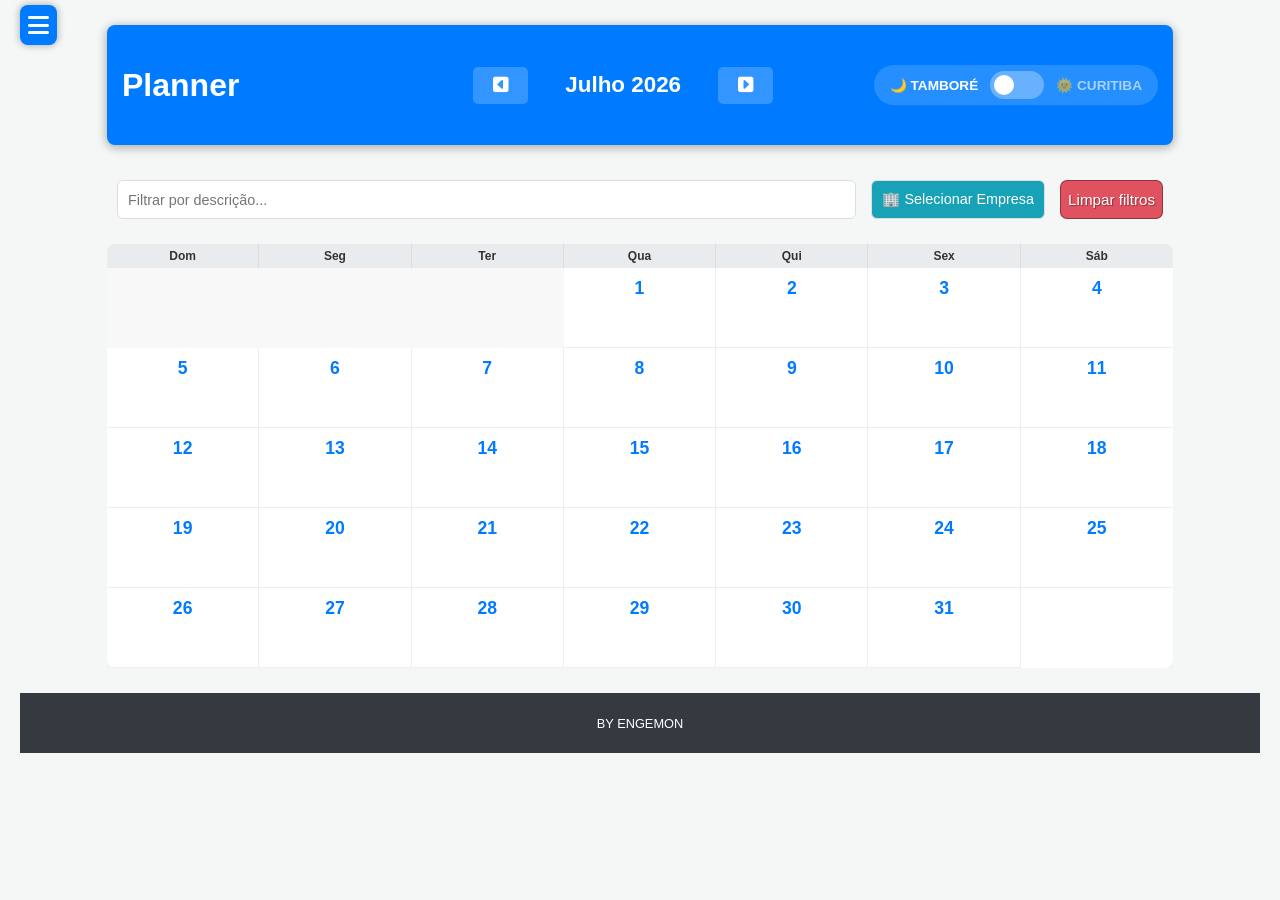
==== index.html @ 00ad9c51 "Adicionando arquivos" ====
<!DOCTYPE html>
<html lang="pt-br">

<head>
    <meta charset="UTF-8">
    <meta name="viewport" content="width=device-width, initial-scale=1.0">
    <!-- ========================================================== -->
    <!-- FONT AWESOME                                               -->
    <!-- ========================================================== -->
    <link rel="stylesheet" href="https://cdnjs.cloudflare.com/ajax/libs/font-awesome/6.5.0/css/all.min.css">
    <title>PLANNER 2026</title>

    <!-- ========================================================== -->
    <!-- CSS                                                         -->
    <!-- ========================================================== -->
    <link rel="stylesheet" href="css/estilo.css">
    <link rel="stylesheet" href="css/filtroempresas.css">
</head>

<body>
    <!-- ========================================================== -->
    <!-- CONTAINER PRINCIPAL                                         -->
    <!-- ========================================================== -->
    <div id="container">


        <!-- ========================================================== -->
        <!-- HEADER - TÍTULO + SWITCH DE CONTRATOS                       -->
        <!-- ========================================================== -->
        <header>
            <i class="fa-solid fa-bars"></i>
            <!-- ESQUERDA: Título -->
            <div class="header-left">
                <h1>Planner</h1>
            </div>

            <!-- CENTRO: Controles (visível apenas em desktop) -->
            <div class="header-center desktop-only">
                <button id="prev-month-desktop"><i class="fa-solid fa-square-caret-left"></i></button>
                <h2 id="current-month-year-desktop">Julho 2026</h2>
                <button id="next-month-desktop"><i class="fa-solid fa-square-caret-right"></i></button>
            </div>

            <!-- DIREITA: Switch -->
            <div class="header-right">
                <div class="contract-switch">
                    <span class="switch-label active" id="label-tambore">🌙 TAMBORÉ</span>
                    <label class="switch">
                        <input type="checkbox" id="contract-toggle">
                        <span class="slider round"></span>
                    </label>
                    <span class="switch-label" id="label-curitiba">🌞 CURITIBA</span>
                </div>
            </div>
        </header>

        <!-- ========================================================== -->
        <!-- MAIN - CONTEÚDO PRINCIPAL                                   -->
        <!-- ========================================================== -->
        <main>

            <!-- ========================================================== -->
            <!-- CONTROLES FORA DO HEADER (MOBILE/TABLET)                    -->
            <!-- ========================================================== -->
            <section class="calendar-controls mobile-only">
                <button id="prev-month" aria-label="Mês anterior"><i class="fa-solid fa-square-caret-left"></i></button>
                <h2 id="current-month-year">Julho 2026</h2>
                <button id="next-month" aria-label="Próximo mês"><i class="fa-solid fa-square-caret-right"></i></button>
            </section>

            <!-- ========================================================== -->
            <!-- FILTROS (DESCRIÇÃO + EMPRESA)                              -->
            <!-- ========================================================== -->
            <section class="filters-section">
                <input type="text" id="description-filter" placeholder="Filtrar por descrição...">
                <button id="company-filter-btn" class="filter-company-btn">
                    🏢 Selecionar Empresa
                </button>
                <button id="clear-filters">Limpar filtros</button>
            </section>

            <!-- ========================================================== -->
            <!-- CALENDÁRIO (DIAS DA SEMANA + GRID)                         -->
            <!-- ========================================================== -->
            <section id="calendar-container">
                <div class="weekdays">
                    <span>Dom</span>
                    <span>Seg</span>
                    <span>Ter</span>
                    <span>Qua</span>
                    <span>Qui</span>
                    <span>Sex</span>
                    <span>Sáb</span>
                </div>
                <div id="days-grid" class="days-grid"></div>
            </section>

            <!-- ========================================================== -->
            <!-- MODAL - ATIVIDADES DO DIA                                  -->
            <!-- ========================================================== -->
            <div id="activity-modal" class="modal">
                <div class="modal-content">
                    <span class="close-btn" id="close-modal">&times;</span>
                    <div class="modal-header-controls">
                        <h3>
                            Detalhes do Dia:
                            <span id="modal-date-display"></span>
                        </h3>
                        <img src="img/ico-dowload.gif" id="export-pdf" class="pdf-clickable"
                            alt="Exportar atividades do dia para PDF" title="Exportar PDF" style="display: none;" />
                    </div>
                    <div id="modal-team-info"></div>
                    <div id="activities-list">
                        <p class="no-activity">Nenhuma atividade agendada neste dia.</p>
                    </div>
                </div>
            </div>

            <!-- ========================================================== -->
            <!-- MODAL - SELEÇÃO DE EMPRESA (FILTRO)                        -->
            <!-- ========================================================== -->
            <div id="company-modal" class="modal">
                <div class="modal-content company-modal-content">
                    <span class="close-btn" id="close-company-modal">&times;</span>
                    <h3>🏢 Selecionar Empresa</h3>
                    <div class="company-list"></div>
                    <div class="modal-actions">
                        <button id="apply-company-filter" class="apply-btn">Aplicar Filtro</button>
                        <button id="cancel-company-filter" class="cancel-btn">Cancelar</button>
                    </div>
                </div>
            </div>

        </main>

        <!-- ========================================================== -->
        <!-- FOOTER                                                      -->
        <!-- ========================================================== -->
        <footer>
            <p>BY ENGEMON</p>
        </footer>

    </div>

    <!-- ========================================================== -->
    <!-- SCRIPTS                                                     -->
    <!-- ========================================================== -->
    <script src="https://www.gstatic.com/firebasejs/9.22.0/firebase-app-compat.js"></script>
    <script src="https://www.gstatic.com/firebasejs/9.22.0/firebase-firestore-compat.js"></script>
    <script src="js/firebase-config.js"></script>
    <script src="js/plantao-equipes.js"></script>
    <script src="js/script.js"></script>
    <script src="js/switch.js"></script>

</body>

</html>
---- css/estilo.css ----
@charset "UTF-8";

/* ========================================================== */
/* 1. RESET E CONFIGURAÇÕES BÁSICAS                           */
/* ========================================================== */

* {
    padding: 0;
    margin: 0;
    box-sizing: border-box;
}

body {
    padding-top: 5px;
    font-family: 'Roboto', sans-serif;
    background-color: #f4f7f6;
    color: #333;
}

/* ========================================================== */
/* 2. LAYOUT GRID PRINCIPAL                                   */
/* ========================================================== */

#container {
    display: grid;
    grid-template: 50px auto 30px / 10px auto 10px;
    gap: 10px;
}

.fa-bars {
    background-color: rgba(184, 184, 184, 0.34);
    color: #fafafa;
    padding: 8px;
    border-radius: 8px;
    font-size: 1.5em;
    cursor: pointer;
    z-index: 1;
    box-shadow: 0px 0px 7px 1px rgba(0, 0, 0, 0.268);
    margin-right: 10px;
    transition: 500ms;
}

.fa-bars:hover {
    transform: scale(1.1);
    box-shadow: 0px 0px 7px 1px rgba(254, 254, 254, 0.326);
}

/* ========================================================== */
/* 3. HEADER                                                  */
/* ========================================================== */

header {
    display: flex;
    flex-flow: row nowrap;
    justify-content: space-between;
    align-items: center;
    grid-area: 1 / 2 / 2 / 3;
    background-color: #007bff;
    color: white;
    padding: 15px;
    border-radius: 8px;
    box-shadow: 0px 2px 10px 1px rgba(0, 0, 0, 0.289);
}

/* ========================================================== */
/* HEADER - DIVS                                              */
/* ========================================================== */

.header-left,
.header-center,
.header-right {
    display: flex;
    align-items: center;
}

/* Esquerda: título */
.header-left {
    flex: 1;
    justify-content: flex-start;
}

.header-left h1 {
    font-size: 1.3rem;
    font-weight: 700;
}

/* Centro: navegação + mês */
.header-center {
    flex: 2;
    justify-content: center;
    gap: 15px;
}

.header-center button {
    background-color: rgba(255, 255, 255, 0.2);
    color: white;
    border: none;
    padding: 6px 14px;
    border-radius: 5px;
    font-size: 1rem;
    cursor: pointer;
    transition: background-color 0.3s;
}

.header-center button:hover {
    background-color: rgba(255, 255, 255, 0.4);
}

.header-center h2 {
    font-size: 1.2rem;
    font-weight: 700;
    margin: 0;
    min-width: 140px;
    text-align: center;
}

/* Direita: switch */
.header-right {
    flex: 1;
    justify-content: flex-end;
}

/* ========================================================== */
/* 3.5 CONTROLES DE VISIBILIDADE                              */
/* ========================================================== */

.desktop-only {
    display: none;
}

.mobile-only {
    display: flex;
}

/* ========================================================== */
/* 4. SWITCH DE CONTRATOS                                     */
/* ========================================================== */

.contract-switch {
    display: flex;
    align-items: center;
    gap: 10px;
    background: rgba(255, 255, 255, 0.15);
    padding: 6px 14px;
    border-radius: 30px;
}

.switch-label {
    font-size: 0.8rem;
    font-weight: 600;
    color: rgba(255, 255, 255, 0.6);
    transition: color 0.3s;
    white-space: nowrap;
}

.switch-label.active {
    color: #ffffff;
}

.switch {
    position: relative;
    display: inline-block;
    width: 50px;
    height: 26px;
    flex-shrink: 0;
}

.switch input {
    opacity: 0;
    width: 0;
    height: 0;
}

.slider {
    position: absolute;
    cursor: pointer;
    inset: 0;
    background-color: rgba(255, 255, 255, 0.3);
    transition: 0.4s;
    border-radius: 30px;
}

.slider:before {
    position: absolute;
    content: "";
    height: 18px;
    width: 18px;
    left: 4px;
    bottom: 4px;
    background-color: white;
    transition: 0.4s;
    border-radius: 50%;
}

input:checked + .slider:before {
    transform: translateX(24px);
}

/* ========================================================== */
/* 5. MAIN                                                    */
/* ========================================================== */

main {
    grid-area: 2 / 2 / 3 / 3;
    overflow-y: auto;
}

/* ========================================================== */
/* 6. FOOTER                                                  */
/* ========================================================== */

footer {
    grid-area: 3 / 1 / -1 / -1;
    background-color: #343a40;
    color: white;
    display: flex;
    align-items: center;
    justify-content: center;
    font-size: 0.8rem;
}

/* ========================================================== */
/* 7. CONTROLES DO CALENDÁRIO (FORA DO HEADER)                */
/* ========================================================== */

.calendar-controls {
    display: flex;
    justify-content: space-around;
    align-items: center;
    background-color: white;
    padding: 5px;
    border-radius: 8px;
    box-shadow: 0 2px 4px rgba(0, 0, 0, 0.05);
    margin-bottom: 15px;
}

.calendar-controls button {
    background-color: #28a745;
    color: white;
    border: none;
    padding: 8px 14px;
    border-radius: 5px;
    font-size: 1rem;
    cursor: pointer;
    transition: background-color 0.3s;
}

.calendar-controls button:hover {
    background-color: #218838;
}

.calendar-controls h2 {
    font-size: 1rem;
    font-weight: 700;
}

/* ========================================================== */
/* 8. FILTROS                                                 */
/* ========================================================== */

.filters-section {
    display: flex;
    flex-direction: column;
    gap: 10px;
    margin-bottom: 15px;
}

.filters-section input,
.filters-section button {
    padding: 10px;
    border-radius: 6px;
    border: 1px solid #ddd;
    font-size: 0.9rem;
}

.filters-section input {
    background-color: white;
}

.filter-company-btn {
    background-color: #e9ecef;
    border: 1px solid #ddd;
    cursor: pointer;
    transition: background-color 0.3s;
}

.filter-company-btn:hover {
    background-color: #dee2e6;
}

#clear-filters {
    background-color: #dc3545;
    color: white;
    border: none;
    cursor: pointer;
    transition: background-color 0.3s;
}

#clear-filters:hover {
    background-color: #c82333;
}

/* ========================================================== */
/* 9. CALENDÁRIO (GRID)                                       */
/* ========================================================== */

#calendar-container {
    background-color: white;
    border-radius: 8px;
    overflow: hidden;
    box-shadow: 0 2px 4px rgba(0, 0, 0, 0.05);
}

.weekdays {
    display: grid;
    grid-template-columns: repeat(7, 1fr);
    background-color: #e9ecef;
}

.weekdays span {
    padding: 5px 0;
    text-align: center;
    font-weight: 700;
    font-size: 0.75rem;
    border-right: 1px solid #ddd;
}

.weekdays span:last-child {
    border-right: none;
}

.days-grid {
    display: grid;
    grid-template-columns: repeat(7, 1fr);
}

.day {
    min-height: 60px;
    padding: 5px;
    border-right: 1px solid #eee;
    border-bottom: 1px solid #eee;
    cursor: pointer;
    transition: background-color 0.2s;
    display: flex;
    flex-direction: column;
    align-items: center;
}

.day:nth-child(7n) {
    border-right: none;
}

.day:hover:not(.empty) {
    background-color: #f0f0f0;
}

.day-number {
    font-weight: 700;
    font-size: 0.9rem;
    color: #007bff;
}

.empty {
    background-color: #f8f8f8;
    cursor: default;
    border: none;
}

.activity-indicator {
    background-color: #ffc107;
    color: #333;
    font-size: 0.6rem;
    padding: 2px 6px;
    border-radius: 3px;
    margin-top: 2px;
    white-space: nowrap;
}

/* ========================================================== */
/* DIAS COM ATIVIDADES - FUNDO VERDE CLARO                    */
/* ========================================================== */

.day.has-activity {
    background-color: #d4edda;
    border-left: 3px solid #28a745;
}

.day.has-activity:hover {
    background-color: #c3e6cb;
}

.day.holiday.has-activity {
    background-color: #ffebeb;
    border-left: 3px solid #ff6b6b;
}

/* ========================================================== */
/* 10. MODAL - PRINCIPAL                                      */
/* ========================================================== */

.modal {
    display: none;
    position: fixed;
    z-index: 1000;
    inset: 0;
    background-color: rgba(0, 0, 0, 0.4);
    overflow-y: auto;
    padding: 20px;
}

.modal-content {
    background-color: #fff;
    padding: 20px;
    border-radius: 10px;
    max-width: 500px;
    margin: 20px auto;
    position: relative;
    box-shadow: 0 5px 15px rgba(0, 0, 0, 0.3);
}

.close-btn {
    color: #aaa;
    float: right;
    font-size: 28px;
    font-weight: bold;
    cursor: pointer;
    line-height: 1;
    margin-top: -5px;
}

.close-btn:hover {
    color: #000;
}

.modal-header-controls {
    display: flex;
    justify-content: space-between;
    align-items: center;
    margin-bottom: 15px;
}

.modal-header-controls h3 {
    font-size: 1rem;
    margin: 0;
}

.pdf-clickable {
    cursor: pointer;
    width: 30px;
}

#modal-team-info {
    margin-bottom: 15px;
}

#activities-list {
    display: flex;
    flex-direction: column;
    gap: 10px;
}

.no-activity {
    text-align: center;
    color: #999;
    padding: 20px 0;
    font-style: italic;
}

/* ========================================================== */
/* 11. MODAL - ITENS DE ATIVIDADE                             */
/* ========================================================== */

.activity-item {
    border: 1px solid #dcdbdb;
    padding: 10px;
    border-radius: 6px;
    border-left: 5px solid rgba(0, 0, 255, 0.429);
    box-shadow: 5px 3px 6px rgba(0, 0, 0, 0.194);
}

.activity-item h4 {
    font-size: 0.9rem;
    margin-bottom: 4px;
    color: #007bff;
}

.activity-item p {
    font-size: 0.85rem;
    color: #555;
}

/* Badge de contagem */
.badge {
    background: #007bff;
    color: white;
    padding: 2px 10px;
    border-radius: 20px;
    font-size: 0.8rem;
    margin-left: 8px;
}

/* Grupo no modal */
.group-item {
    border-left: 4px solid #007bff;
    transition: background 0.2s;
}

.group-item:hover {
    background: #f0f7ff;
}

/* Item de feriado */
.holiday-item {
    background: #ffebeb;
    border-left: 4px solid #ff6b6b;
}

/* Detalhe da atividade */
.detail-item {
    background: #f8f9fa;
    border-left: 4px solid #007bff;
}

.detail-item p {
    margin: 4px 0;
}

/* Botão voltar */
.btn-back {
    background: #f0f0f0;
    border: 1px solid #ddd;
    padding: 8px 12px;
    border-radius: 4px;
    cursor: pointer;
    font-size: 14px;
    margin-bottom: 15px;
    transition: background 0.2s;
}

.btn-back:hover {
    background: #e0e0e0;
}

/* Botão adicionar observação */
.btn-add-obs {
    background: #28a745;
    color: white;
    border: none;
    padding: 10px 15px;
    border-radius: 4px;
    cursor: pointer;
    margin-top: 15px;
    width: 100%;
    font-size: 14px;
    transition: opacity 0.3s;
}

.btn-add-obs:hover {
    opacity: 0.9;
}

/* ========================================================== */
/* 12. MODAL - PLANTÃO                                        */
/* ========================================================== */

.on-call-container {
    display: flex;
    flex-direction: column;
    gap: 8px;
    margin-bottom: 15px;
    padding: 10px;
    background: #f8f9fa;
    border-radius: 8px;
}

.on-call-modal {
    display: flex;
    justify-content: flex-start;
    align-items: center;
    background-color: #a2d2fc;
    padding: 8px 12px;
    border-radius: 6px;
    font-size: 0.9rem;
    border-left: 4px solid #007bff;
    transition: background-color 0.8s ease, border-left-color 0.8s ease;
    position: relative;
    z-index: 0;
}

/* ========================================================== */
/* PLANTÃO ATIVO - PULSO VERDE SUAVE                          */
/* ========================================================== */

.on-call-modal.on-call-active {
    background-color: #d4edda;
    border-left-color: #28a745;
    font-weight: 600;
    animation: pulse-green 2s ease-in-out infinite;
}

@keyframes pulse-green {
    0%, 100% {
        background-color: #d4edda;
    }
    50% {
        background-color: #a8d5a2;
    }
}

/* ========================================================== */
/* REMOVER O BADGE "AGORA" (NÃO SERÁ MAIS USADO)             */
/* ========================================================== */

.on-call-badge {
    display: none;
}

/* ========================================================== */
/* 13. TAGS FLUTUANTES - PERIODICIDADE E CATEGORIA           */
/* ========================================================== */

.tags-container {
    display: flex;
    flex-wrap: wrap;
    gap: 6px;
    margin-bottom: 6px;
}

.tag {
    display: inline-block;
    font-size: 0.6rem;
    font-weight: 700;
    padding: 2px 12px;
    border-radius: 20px;
    border: 1.5px solid;
    letter-spacing: 0.5px;
    text-transform: uppercase;
    background: transparent;
}

/* ---- Periodicidade ---- */
.tag-periodicidade {
    color: #0056b3;
    border-color: #0056b3;
    background: #e8f0fe;
}

.tag-periodicidade.mensal {
    color: #c0392b;
    border-color: #c0392b;
    background: #fde8e8;
}

.tag-periodicidade.bimestral {
    color: #d35400;
    border-color: #d35400;
    background: #fef0e6;
}

.tag-periodicidade.trimestral {
    color: #f39c12;
    border-color: #f39c12;
    background: #fef9e7;
}

.tag-periodicidade.quadrimestral {
    color: #2c3e50;
    border-color: #2c3e50;
    background: #eef2f5;
}

.tag-periodicidade.semestral {
    color: #27ae60;
    border-color: #27ae60;
    background: #eafaf1;
}

.tag-periodicidade.anual {
    color: #e74c3c;
    border-color: #e74c3c;
    background: #fdedec;
}

/* ---- Categoria ---- */
.tag-categoria {
    color: #1e7e34;
    border-color: #1e7e34;
    background: #e8f5e9;
}

.tag-categoria.preventiva {
    color: #1e7e34;
    border-color: #1e7e34;
    background: #e8f5e9;
}

.tag-categoria.corretiva {
    color: #c62828;
    border-color: #c62828;
    background: #ffebee;
}

.tag-categoria.preditiva {
    color: #0d47a1;
    border-color: #0d47a1;
    background: #e3f2fd;
}

.tag-categoria.emergencial {
    color: #bf360c;
    border-color: #bf360c;
    background: #fbe9e7;
}

/* ---- Descrição da atividade (abaixo das tags) ---- */
.activity-description {
    font-size: 0.95rem;
    font-weight: 600;
    color: #333;
    margin: 0;
    padding: 0;
}

/* ========================================================== */
/* 14. MODAL - EMPRESA (FILTRO)                               */
/* ========================================================== */

.company-list {
    display: flex;
    flex-direction: column;
    gap: 8px;
    margin: 15px 0;
}

.company-option {
    display: flex;
    align-items: center;
    gap: 10px;
    padding: 8px 12px;
    border: 1px solid #eee;
    border-radius: 6px;
    cursor: pointer;
    transition: background-color 0.2s;
}

.company-option:hover {
    background-color: #f5f5f5;
}

.company-option input[type="radio"] {
    width: 18px;
    height: 18px;
    cursor: pointer;
}

.modal-actions {
    display: flex;
    gap: 10px;
    margin-top: 15px;
}

.modal-actions button {
    flex: 1;
    padding: 10px;
    border: none;
    border-radius: 6px;
    font-weight: 600;
    cursor: pointer;
    transition: opacity 0.3s;
}

.apply-btn {
    background-color: #007bff;
    color: white;
}

.apply-btn:hover {
    opacity: 0.9;
}

.cancel-btn {
    background-color: #e9ecef;
    color: #333;
}

.cancel-btn:hover {
    opacity: 0.9;
}

/* ========================================================== */
/* 15. RESPONSIVIDADE - MOBILE (até 600px)                    */
/* ========================================================== */

@media (max-width: 600px) {
    header {
        flex-direction: row;
        gap: 10px;
        padding: 12px;
    }


    .header-center {
        display: none;
        width: 100%;
        justify-content: center;
    }

    .header-left h1 {
        font-size: 1.1rem;
    }

    .header-center {
        gap: 10px;
    }

    .header-center h2 {
        font-size: 1rem;
        min-width: 100px;
    }

    .header-center button {
        padding: 4px 10px;
        font-size: 0.9rem;
    }

    .header-right {
        justify-content: center;
    }

    .contract-switch {
        padding: 4px 10px;
        gap: 6px;
    }

    .switch {
        width: 42px;
        height: 22px;
    }

    .slider:before {
        height: 14px;
        width: 14px;
        left: 4px;
        bottom: 4px;
    }

    input:checked + .slider:before {
        transform: translateX(20px);
    }

    .switch-label {
        font-size: 0.7rem;
    }

    .filters-section {
        flex-direction: column;
        gap: 8px;
    }

    .day {
        min-height: 50px;
        padding: 3px;
    }

    .day-number {
        font-size: 0.8rem;
    }

    .weekdays span {
        font-size: 0.65rem;
        padding: 4px 0;
    }

    .activity-indicator {
        font-size: 0.5rem;
        padding: 1px 4px;
    }

    .modal-content {
        padding: 15px;
        margin: 10px auto;
    }

    .modal-header-controls h3 {
        font-size: 0.9rem;
    }

    .on-call-modal {
        font-size: 0.8rem;
        padding: 6px 10px;
        flex-wrap: wrap;
        gap: 4px;
    }

    .on-call-badge {
        font-size: 0.55rem;
        padding: 1px 8px;
    }

    .tag {
        font-size: 0.5rem;
        padding: 1px 8px;
    }

    .activity-description {
        font-size: 0.85rem;
    }

    .btn-back {
        font-size: 12px;
        padding: 6px 10px;
    }

    .btn-add-obs {
        font-size: 12px;
        padding: 8px 12px;
    }
}

/* ========================================================== */
/* 16. RESPONSIVIDADE - TABLET (601px - 1023px)              */
/* ========================================================== */

@media (min-width: 601px) and (max-width: 1023px) {
    #container {
        gap: 20px;
        padding: 10px;
    }

    .header-left h1 {
        font-size: 1.5rem;
    }

    .header-center h2 {
        font-size: 1.1rem;
        min-width: 120px;
    }

    .header-center button {
        padding: 6px 12px;
    }

    .day {
        min-height: 70px;
        padding: 6px;
    }

    .day-number {
        font-size: 0.95rem;
    }

    .weekdays span {
        font-size: 0.8rem;
        padding: 8px 0;
    }

    .modal-content {
        padding: 20px;
        margin: 15px auto;
        max-width: 550px;
    }

    .filters-section {
        flex-direction: row;
        flex-wrap: wrap;
        gap: 8px;
    }

    .filters-section input {
        flex: 2;
        min-width: 180px;
    }

    .filters-section button {
        flex: 0 1 auto;
    }

    .contract-switch {
        padding: 4px 12px;
        gap: 8px;
    }

    .switch {
        width: 46px;
        height: 24px;
    }

    .slider:before {
        height: 16px;
        width: 16px;
        left: 4px;
        bottom: 4px;
    }

    input:checked + .slider:before {
        transform: translateX(22px);
    }

    .switch-label {
        font-size: 0.75rem;
    }
}

/* ========================================================== */
/* 17. RESPONSIVIDADE - DESKTOP (1024px+)                     */
/* ========================================================== */

@media (min-width: 1024px) {
    #container {
        grid-template: 120px auto 60px / 5% auto 5%;
        gap: 25px;
        padding: 20px;
        max-width: 1400px;
        margin: 0 auto;
    } 

    .fa-bars {
        position: absolute;
        top: 5px;
        left: 20px;
        background-color: #007bff;
    }

    .fa-bars:hover {
        box-shadow: 0px 0px 5px 1px rgba(0, 0, 0, 0.553) !important;
    }

    /* Mostra controles no header, esconde os de fora */
    .desktop-only {
        display: flex !important;
    }

    .mobile-only {
        display: none !important;
    }

    .header-left h1 {
        font-size: 2rem;
    }

    .header-center h2 {
        font-size: 1.4rem;
        min-width: 160px;
    }

    .header-center button {
        padding: 8px 20px;
        font-size: 1.1rem;
    }

    .day {
        min-height: 80px;
        padding: 10px;
    }

    .day-number {
        font-size: 1.1rem;
    }

    .activity-indicator {
        font-size: 0.7rem;
        padding: 3px 10px;
    }

    .modal-content {
        max-width: 650px;
        padding: 30px;
        border-radius: 12px;
    }

    .modal-header-controls h3 {
        font-size: 1.2rem;
    }

    .filters-section {
        flex-direction: row;
        flex-wrap: wrap;
        gap: 12px;
    }

    .filters-section input {
        flex: 3;
        min-width: 250px;
    }

    .filters-section button {
        flex: 0 1 auto;
    }

    .on-call-modal {
        font-size: 1rem;
        padding: 10px 16px;
    }

    .tag {
        font-size: 0.7rem;
        padding: 3px 14px;
    }

    .activity-description {
        font-size: 1rem;
    }

    .contract-switch {
        padding: 6px 16px;
        gap: 12px;
    }

    .switch {
        width: 54px;
        height: 28px;
    }

    .slider:before {
        height: 20px;
        width: 20px;
        left: 4px;
        bottom: 4px;
    }

    input:checked + .slider:before {
        transform: translateX(26px);
    }

    .switch-label {
        font-size: 0.85rem;
    }
}
---- css/filtroempresas.css ----
@charset "UTF-8";

* {
    box-sizing: border-box;
}

.filters-section {
    display: flex;
    flex-flow: row wrap;
    align-content: center;
    justify-content: flex-end;
    gap: 15px;
    padding: 10px;
}

#description-filter:focus {
    background-color: #92cddcb9;
    box-shadow: 0px 0px 5px 0px rgba(23, 19, 19, 0.379);
}

#clear-filters {
    cursor: pointer;
    background-color: rgba(220, 53, 69, 0.85);
    font-family: 'Roboto', sans-serif;
    font-size: 0.95em;
    color: white;
    padding: 5px 7px;
    border: 1px solid rgba(0, 0, 0, 0.359);
    border-radius: 7px;
    text-shadow: 1px 1px 1px rgba(0, 0, 0, 0.392);
    transition: 150ms ease-in;
}

#clear-filters:hover {
    background-color: rgb(227, 45, 63);
    transform: translateY(-1px);
}

/* Botão de seleção de empresa */

.filter-company-btn {
    background-color: #17a2b8;
    color: white;
    border: none;
    padding: 10px 15px;
    border-radius: 5px;
    cursor: pointer;
    transition: all 0.3s ease;
    font-family: 'Roboto', sans-serif;
    font-size: 0.95em;
    display: flex;
    align-items: center;
    gap: 8px;
    white-space: nowrap;
}

.filter-company-btn:hover {
    background-color: #138496;
    transform: translateY(-1px);
}

.filter-company-btn.filtro-aplicado {
    background-color: #28a745;
    font-weight: bold;
    box-shadow: 0 2px 8px rgba(40, 167, 69, 0.3);
}

.filter-company-btn.filtro-aplicado:hover {
    background-color: #218838;
}

/* Modal específico para empresas */
.company-modal-content {
    max-width: 85vw;
    max-height: 80vh;
    overflow-y: auto;
}

.company-modal-content h3 {
    margin-top: 0;
    color: #333;
    border-bottom: 2px solid #17a2b8;
    padding-bottom: 10px;
    margin-bottom: 20px;
}

/* Lista de empresas */
.company-list {
    display: flex;
    flex-direction: column;
    gap: 8px;
    margin-bottom: 25px;
    max-height: 50vh;
    overflow-y: auto;
    padding-right: 5px;
}

.company-option {
    display: flex;
    align-items: center;
    padding: 12px 15px;
    border: 1px solid #dee2e6;
    border-radius: 6px;
    cursor: pointer;
    transition: all 0.2s ease;
    background-color: #f8f9fa;
}

.company-option:hover {
    background-color: #e9ecef;
    border-color: #17a2b8;
    transform: translateX(3px);
}

.company-option input[type="radio"] {
    margin-right: 12px;
    cursor: pointer;
    width: 18px;
    height: 18px;
}

.company-option span {
    font-size: 1em;
    color: #495057;
    flex-grow: 1;
    cursor: pointer;
}

.company-option input[type="radio"]:checked+span {
    font-weight: bold;
    color: #17a2b8;
}

.company-option input[type="radio"]:checked~.company-option {
    background-color: #d1ecf1;
    border-color: #17a2b8;
}

/* Ações do modal */
.modal-actions {
    display: flex;
    justify-content: flex-end;
    gap: 10px;
    padding-top: 20px;
    border-top: 1px solid #dee2e6;
}

.apply-btn {
    background-color: #28a745;
    color: white;
    border: none;
    padding: 10px 20px;
    border-radius: 5px;
    cursor: pointer;
    font-weight: bold;
    transition: background-color 0.3s;
}

.apply-btn:hover {
    background-color: #218838;
}

.cancel-btn {
    background-color: #6c757d;
    color: white;
    border: none;
    padding: 10px 20px;
    border-radius: 5px;
    cursor: pointer;
    transition: background-color 0.3s;
}

.cancel-btn:hover {
    background-color: #5a6268;
}

/* Scrollbar personalizada para a lista */
.company-list::-webkit-scrollbar {
    width: 6px;
}

.company-list::-webkit-scrollbar-track {
    background: #f1f1f1;
    border-radius: 3px;
}

.company-list::-webkit-scrollbar-thumb {
    background: #adb5bd;
    border-radius: 3px;
}

.company-list::-webkit-scrollbar-thumb:hover {
    background: #6c757d;
}

/* Responsividade */
@media (max-width: 600px) {
    .filters-section {

        flex-wrap: wrap;
        align-items: flex-end;
    }

    .filter-company-btn {
        order: 0;
        width: 100%;
        justify-content: center;
    }

    #description-filter,
    #clear-filters {
        order: 1;
        height: 38px;
    }

    .company-modal-content {
        width: 90%;
        margin: 10% auto;
    }

    .modal-actions {
        flex-direction: column;
    }

    .apply-btn,
    .cancel-btn {
        width: 100%;
    }
}

@media (max-width: 480px) {
    .company-option {
        padding: 10px 12px;
    }

    .company-modal-content h3 {
        font-size: 1.2em;
    }
}
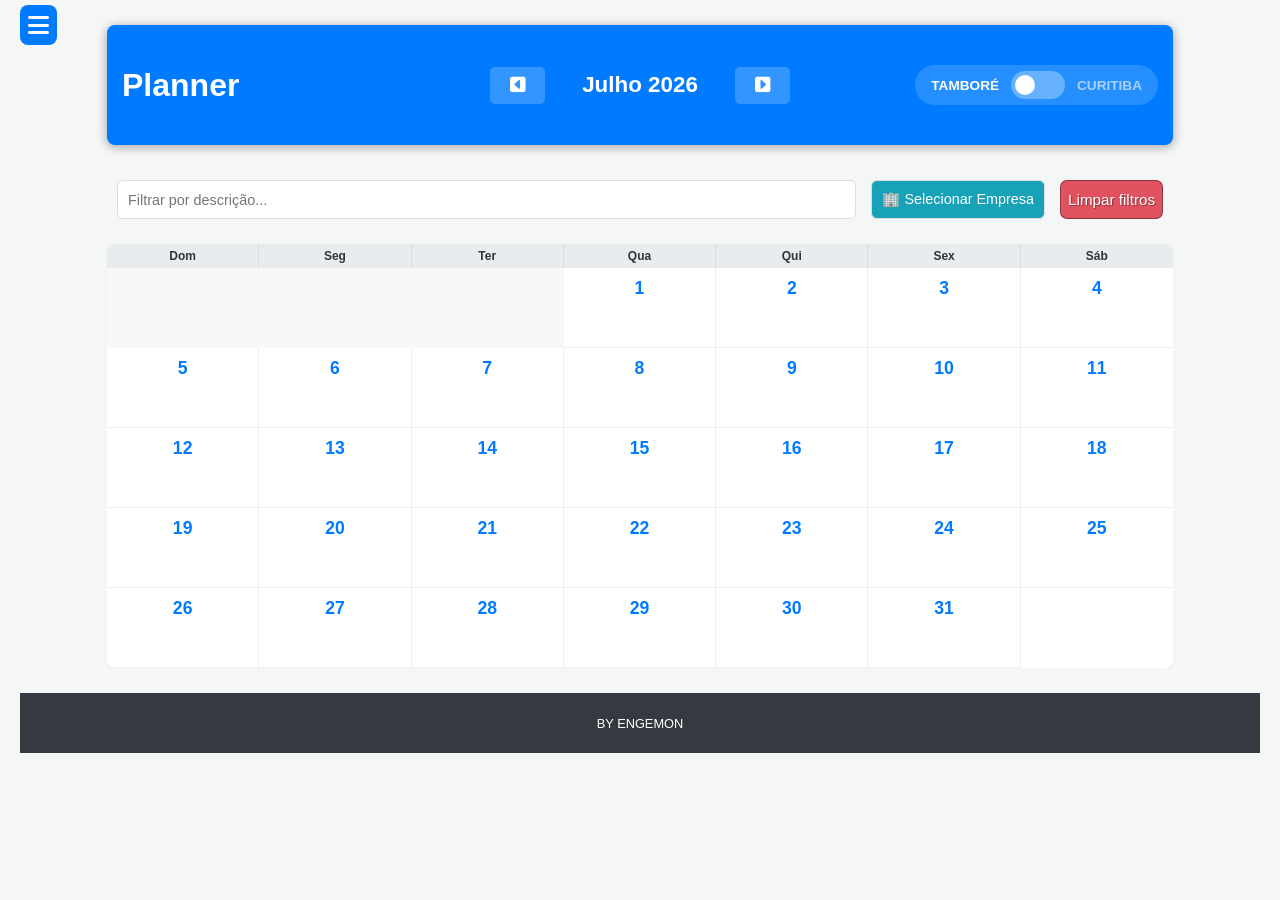
==== commit 5ded8016: "Alterando propriedades do icone menu flutuante" ====
--- a/index.html
+++ b/index.html
@@ -44,12 +44,12 @@
             <!-- DIREITA: Switch -->
             <div class="header-right">
                 <div class="contract-switch">
-                    <span class="switch-label active" id="label-tambore">🌙 TAMBORÉ</span>
+                    <span class="switch-label active" id="label-tambore">TAMBORÉ</span>
                     <label class="switch">
                         <input type="checkbox" id="contract-toggle">
                         <span class="slider round"></span>
                     </label>
-                    <span class="switch-label" id="label-curitiba">🌞 CURITIBA</span>
+                    <span class="switch-label" id="label-curitiba">CURITIBA</span>
                 </div>
             </div>
         </header>
--- a/css/estilo.css
+++ b/css/estilo.css
@@ -35,7 +35,7 @@
     font-size: 1.5em;
     cursor: pointer;
     z-index: 1;
-    box-shadow: 0px 0px 7px 1px rgba(0, 0, 0, 0.268);
+    box-shadow: 0px 0px 7px 1px rgba(255, 254, 254, 0.662);
     margin-right: 10px;
     transition: 500ms;
 }
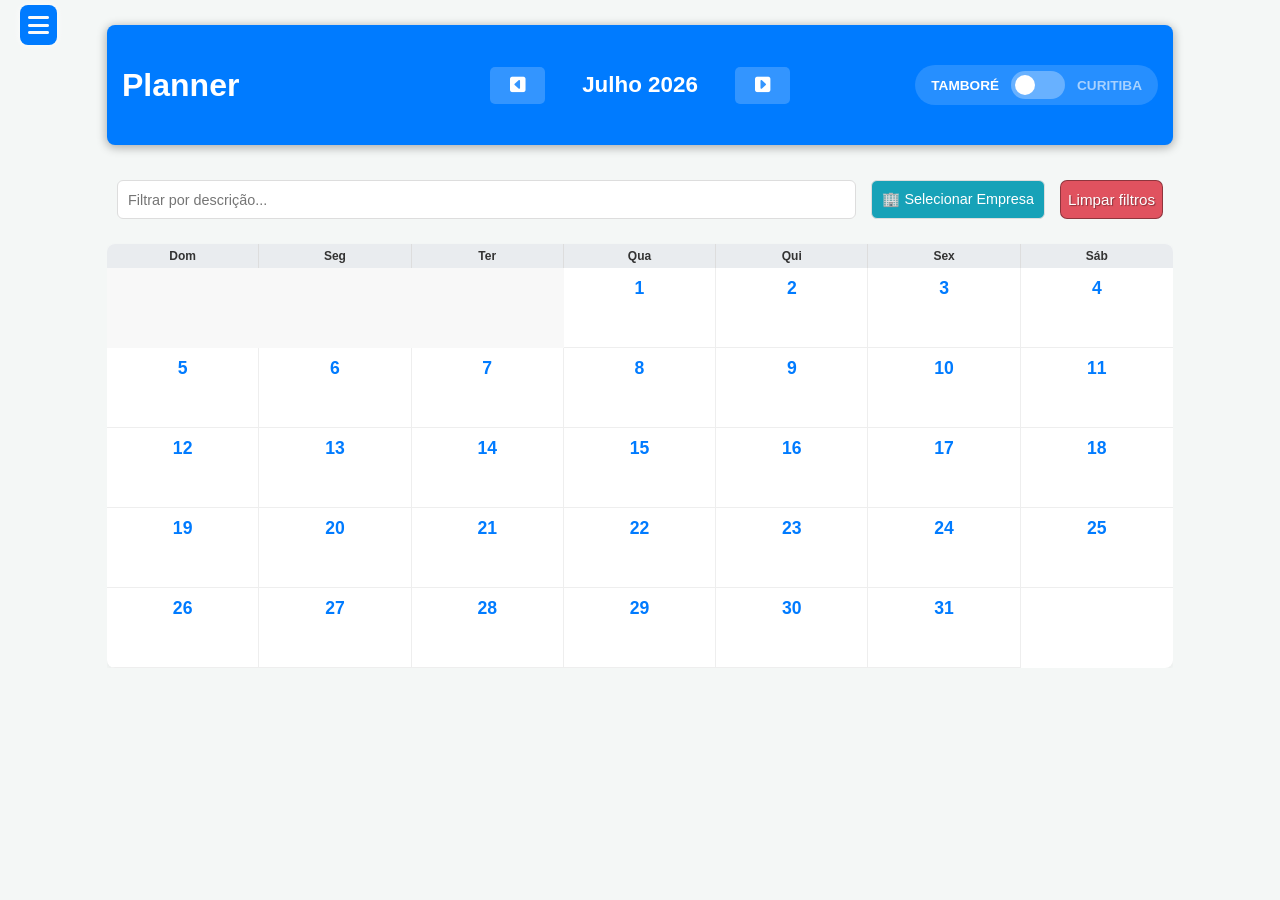
==== commit b16613d2: "Atualizando configurações pontuais" ====
--- a/index.html
+++ b/index.html
@@ -8,7 +8,8 @@
     <!-- FONT AWESOME                                               -->
     <!-- ========================================================== -->
     <link rel="stylesheet" href="https://cdnjs.cloudflare.com/ajax/libs/font-awesome/6.5.0/css/all.min.css">
-    <title>PLANNER 2026</title>
+    <link rel="shortcut icon" href="icons/calendario.ico" type="image/x-icon">
+    <title>PLANNER</title>
 
     <!-- ========================================================== -->
     <!-- CSS                                                         -->
@@ -23,12 +24,36 @@
     <!-- ========================================================== -->
     <div id="container">
 
+        <div style="display: none;" id="menu">
+            <nav>
+                <ul>
+                    <li>
+                        <i class="fa-solid fa-hammer icones-menu"></i>
+                        <a href="pages/register-activity.html">Registrar Atividade</a>
+                    </li>
+                    <li>
+                        <i class="fa-solid fa-building icones-menu"></i>
+                        <a href="pages/register-company.html">Registrar Companhia</a>
+                    </li>
+                    <li>
+                        <i class="fa-solid fa-list icones-menu"></i>
+                        <a href="pages/list-company.html">Listar Companhias</a>
+                    </li>
+                    <li>
+                        <i class="fa-solid fa-link icones-menu"></i>
+                        <a href="pages/generate-link.html">Gerenciamento de links</a>
+                    </li>
+                </ul>
 
+
+
+            </nav>
+        </div>
         <!-- ========================================================== -->
         <!-- HEADER - TÍTULO + SWITCH DE CONTRATOS                       -->
         <!-- ========================================================== -->
         <header>
-            <i class="fa-solid fa-bars"></i>
+            <i class="fa-solid fa-bars btnmenu"></i>
             <!-- ESQUERDA: Título -->
             <div class="header-left">
                 <h1>Planner</h1>
@@ -136,9 +161,7 @@
         <!-- ========================================================== -->
         <!-- FOOTER                                                      -->
         <!-- ========================================================== -->
-        <footer>
-            <p>BY ENGEMON</p>
-        </footer>
+        
 
     </div>
 
@@ -151,6 +174,7 @@
     <script src="js/plantao-equipes.js"></script>
     <script src="js/script.js"></script>
     <script src="js/switch.js"></script>
+    <script src="js/menu.js"></script>
 
 </body>
 
--- a/css/estilo.css
+++ b/css/estilo.css
@@ -25,6 +25,60 @@
     display: grid;
     grid-template: 50px auto 30px / 10px auto 10px;
     gap: 10px;
+}
+
+.menu {
+    backdrop-filter: blur(2px);
+    padding-top: 25px;
+    top: 0;
+    left: 0;
+    position: absolute;
+    width: 98vw;
+    height: 98dvh;
+    display: flex !important;
+    justify-content: center;
+    align-items: flex-start;
+}
+
+#menu > nav {
+    background-color: rgba(29, 21, 82, 0.425);
+    
+    padding: 10px;
+    border-radius: 15px;
+}
+
+#menu > nav > ul {
+    display: grid;
+    grid-template-columns: repeat(2, auto);
+    gap: 7px;
+}
+
+#menu > nav > ul > li {
+    cursor: pointer;
+    background-color: rgba(0, 0, 0, 0.484);
+    display: flex;
+    flex-direction: column;
+    text-align: center;
+    padding: 5px;
+    border-radius: 7px;
+    transition: 250ms;
+}
+
+#menu > nav > ul > li:hover {
+    filter: drop-shadow(1px 1px 2px white);
+}
+
+.icones-menu {
+    font-size: 2em;
+    color: rgba(255, 255, 255, 0.832);
+}
+
+#menu > nav  a {
+    color: white;
+    text-decoration: none;
+    padding: 3px 6px;
+    border-radius: 5px;
+    text-align: center;
 }
 
 .fa-bars {
@@ -44,6 +98,8 @@
     transform: scale(1.1);
     box-shadow: 0px 0px 7px 1px rgba(254, 254, 254, 0.326);
 }
+
+
 
 /* ========================================================== */
 /* 3. HEADER                                                  */
@@ -584,6 +640,7 @@
     border-left: 4px solid #007bff;
     transition: background-color 0.8s ease, border-left-color 0.8s ease;
     position: relative;
+    gap: 4px;
     z-index: 0;
 }
 
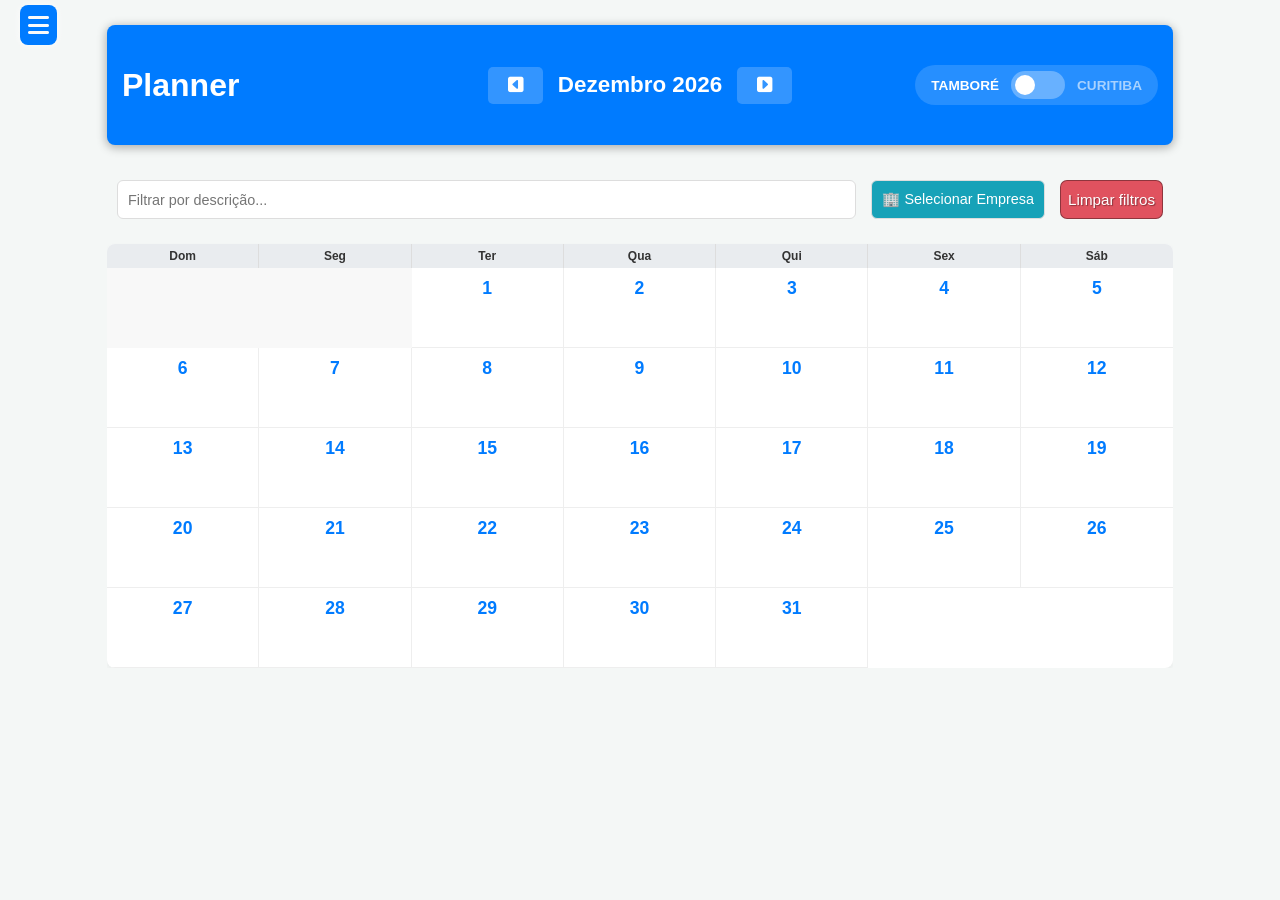
==== commit b023b035: "Adicionando funcionalidade PDF e Observações" ====
--- a/index.html
+++ b/index.html
@@ -24,7 +24,7 @@
     <!-- ========================================================== -->
     <div id="container">
 
-        <div style="display: none;" id="menu">
+        <div id="menu">
             <nav>
                 <ul>
                     <li>
@@ -131,8 +131,11 @@
                             Detalhes do Dia:
                             <span id="modal-date-display"></span>
                         </h3>
-                        <img src="img/ico-dowload.gif" id="export-pdf" class="pdf-clickable"
-                            alt="Exportar atividades do dia para PDF" title="Exportar PDF" style="display: none;" />
+                        <i class="fa-solid fa-file-pdf" id="export-pdf"
+                            style="display: none; font-size: 2rem; color: #dc3545; cursor: pointer;"
+                            title="Exportar PDF"></i><img src="img/ico-dowload.gif" id="export-pdf"
+                            class="pdf-clickable" alt="Exportar atividades do dia para PDF" title="Exportar PDF"
+                            style="display: none;" />
                     </div>
                     <div id="modal-team-info"></div>
                     <div id="activities-list">
@@ -161,7 +164,7 @@
         <!-- ========================================================== -->
         <!-- FOOTER                                                      -->
         <!-- ========================================================== -->
-        
+
 
     </div>
 
@@ -170,6 +173,7 @@
     <!-- ========================================================== -->
     <script src="https://www.gstatic.com/firebasejs/9.22.0/firebase-app-compat.js"></script>
     <script src="https://www.gstatic.com/firebasejs/9.22.0/firebase-firestore-compat.js"></script>
+    <script src="https://cdnjs.cloudflare.com/ajax/libs/jspdf/2.5.1/jspdf.umd.min.js"></script>
     <script src="js/firebase-config.js"></script>
     <script src="js/plantao-equipes.js"></script>
     <script src="js/script.js"></script>
--- a/css/estilo.css
+++ b/css/estilo.css
@@ -27,22 +27,33 @@
     gap: 10px;
 }
 
-.menu {
-    backdrop-filter: blur(2px);
-    padding-top: 25px;
+/* ========================================================== */
+/* 3. MENU                                                    */
+/* ========================================================== */
+
+#menu {
+    display: none;
+    pointer-events: none; /* ← ADICIONE ESTA LINHA */
+}
+
+#menu.active {
+    display: flex !important;
+    position: fixed;
     top: 0;
     left: 0;
-    position: absolute;
-    width: 98vw;
-    height: 98dvh;
-    display: flex !important;
+    width: 100vw;
+    height: 100dvh;
+    backdrop-filter: blur(2px);
+    padding-top: 55px;
     justify-content: center;
     align-items: flex-start;
+    z-index: 999;
+    background: rgba(0, 0, 0, 0.3);
+    pointer-events: auto; /* ← ADICIONE ESTA LINHA */
 }
 
 #menu > nav {
     background-color: rgba(29, 21, 82, 0.425);
-    
     padding: 10px;
     border-radius: 15px;
 }
@@ -73,7 +84,7 @@
     color: rgba(255, 255, 255, 0.832);
 }
 
-#menu > nav  a {
+#menu > nav a {
     color: white;
     text-decoration: none;
     padding: 3px 6px;
@@ -81,28 +92,8 @@
     text-align: center;
 }
 
-.fa-bars {
-    background-color: rgba(184, 184, 184, 0.34);
-    color: #fafafa;
-    padding: 8px;
-    border-radius: 8px;
-    font-size: 1.5em;
-    cursor: pointer;
-    z-index: 1;
-    box-shadow: 0px 0px 7px 1px rgba(255, 254, 254, 0.662);
-    margin-right: 10px;
-    transition: 500ms;
-}
-
-.fa-bars:hover {
-    transform: scale(1.1);
-    box-shadow: 0px 0px 7px 1px rgba(254, 254, 254, 0.326);
-}
-
-
-
-/* ========================================================== */
-/* 3. HEADER                                                  */
+/* ========================================================== */
+/* 4. HEADER                                                  */
 /* ========================================================== */
 
 header {
@@ -119,7 +110,29 @@
 }
 
 /* ========================================================== */
-/* HEADER - DIVS                                              */
+/* 4.1 BOTÃO DO MENU                                          */
+/* ========================================================== */
+
+.fa-bars {
+    background-color: rgba(184, 184, 184, 0.34);
+    color: #fafafa;
+    padding: 8px;
+    border-radius: 8px;
+    font-size: 1.5em;
+    cursor: pointer;
+    z-index: 1000;
+    box-shadow: 0px 0px 7px 1px rgba(255, 254, 254, 0.662);
+    margin-right: 10px;
+    transition: 500ms;
+}
+
+.fa-bars:hover {
+    transform: scale(1.1);
+    box-shadow: 0px 0px 7px 1px rgba(254, 254, 254, 0.326);
+}
+
+/* ========================================================== */
+/* 4.2 HEADER - DIVS                                          */
 /* ========================================================== */
 
 .header-left,
@@ -129,7 +142,6 @@
     align-items: center;
 }
 
-/* Esquerda: título */
 .header-left {
     flex: 1;
     justify-content: flex-start;
@@ -140,7 +152,6 @@
     font-weight: 700;
 }
 
-/* Centro: navegação + mês */
 .header-center {
     flex: 2;
     justify-content: center;
@@ -170,26 +181,13 @@
     text-align: center;
 }
 
-/* Direita: switch */
 .header-right {
     flex: 1;
     justify-content: flex-end;
 }
 
 /* ========================================================== */
-/* 3.5 CONTROLES DE VISIBILIDADE                              */
-/* ========================================================== */
-
-.desktop-only {
-    display: none;
-}
-
-.mobile-only {
-    display: flex;
-}
-
-/* ========================================================== */
-/* 4. SWITCH DE CONTRATOS                                     */
+/* 5. SWITCH DE CONTRATOS                                     */
 /* ========================================================== */
 
 .contract-switch {
@@ -253,7 +251,7 @@
 }
 
 /* ========================================================== */
-/* 5. MAIN                                                    */
+/* 6. MAIN                                                    */
 /* ========================================================== */
 
 main {
@@ -262,7 +260,7 @@
 }
 
 /* ========================================================== */
-/* 6. FOOTER                                                  */
+/* 7. FOOTER                                                  */
 /* ========================================================== */
 
 footer {
@@ -276,7 +274,19 @@
 }
 
 /* ========================================================== */
-/* 7. CONTROLES DO CALENDÁRIO (FORA DO HEADER)                */
+/* 8. CONTROLES DE VISIBILIDADE                               */
+/* ========================================================== */
+
+.desktop-only {
+    display: none;
+}
+
+.mobile-only {
+    display: flex;
+}
+
+/* ========================================================== */
+/* 9. CONTROLES DO CALENDÁRIO (FORA DO HEADER)                */
 /* ========================================================== */
 
 .calendar-controls {
@@ -311,7 +321,7 @@
 }
 
 /* ========================================================== */
-/* 8. FILTROS                                                 */
+/* 10. FILTROS                                                */
 /* ========================================================== */
 
 .filters-section {
@@ -357,7 +367,7 @@
 }
 
 /* ========================================================== */
-/* 9. CALENDÁRIO (GRID)                                       */
+/* 11. CALENDÁRIO (GRID)                                      */
 /* ========================================================== */
 
 #calendar-container {
@@ -433,7 +443,7 @@
 }
 
 /* ========================================================== */
-/* DIAS COM ATIVIDADES - FUNDO VERDE CLARO                    */
+/* 11.1 DIAS COM ATIVIDADES - FUNDO VERDE CLARO              */
 /* ========================================================== */
 
 .day.has-activity {
@@ -451,7 +461,7 @@
 }
 
 /* ========================================================== */
-/* 10. MODAL - PRINCIPAL                                      */
+/* 12. MODAL - PRINCIPAL                                      */
 /* ========================================================== */
 
 .modal {
@@ -523,7 +533,7 @@
 }
 
 /* ========================================================== */
-/* 11. MODAL - ITENS DE ATIVIDADE                             */
+/* 13. MODAL - ITENS DE ATIVIDADE                             */
 /* ========================================================== */
 
 .activity-item {
@@ -545,7 +555,6 @@
     color: #555;
 }
 
-/* Badge de contagem */
 .badge {
     background: #007bff;
     color: white;
@@ -555,7 +564,6 @@
     margin-left: 8px;
 }
 
-/* Grupo no modal */
 .group-item {
     border-left: 4px solid #007bff;
     transition: background 0.2s;
@@ -565,13 +573,11 @@
     background: #f0f7ff;
 }
 
-/* Item de feriado */
 .holiday-item {
     background: #ffebeb;
     border-left: 4px solid #ff6b6b;
 }
 
-/* Detalhe da atividade */
 .detail-item {
     background: #f8f9fa;
     border-left: 4px solid #007bff;
@@ -581,7 +587,6 @@
     margin: 4px 0;
 }
 
-/* Botão voltar */
 .btn-back {
     background: #f0f0f0;
     border: 1px solid #ddd;
@@ -597,7 +602,6 @@
     background: #e0e0e0;
 }
 
-/* Botão adicionar observação */
 .btn-add-obs {
     background: #28a745;
     color: white;
@@ -616,7 +620,7 @@
 }
 
 /* ========================================================== */
-/* 12. MODAL - PLANTÃO                                        */
+/* 14. MODAL - PLANTÃO                                        */
 /* ========================================================== */
 
 .on-call-container {
@@ -644,10 +648,6 @@
     z-index: 0;
 }
 
-/* ========================================================== */
-/* PLANTÃO ATIVO - PULSO VERDE SUAVE                          */
-/* ========================================================== */
-
 .on-call-modal.on-call-active {
     background-color: #d4edda;
     border-left-color: #28a745;
@@ -664,16 +664,12 @@
     }
 }
 
-/* ========================================================== */
-/* REMOVER O BADGE "AGORA" (NÃO SERÁ MAIS USADO)             */
-/* ========================================================== */
-
 .on-call-badge {
     display: none;
 }
 
 /* ========================================================== */
-/* 13. TAGS FLUTUANTES - PERIODICIDADE E CATEGORIA           */
+/* 15. TAGS FLUTUANTES - PERIODICIDADE E CATEGORIA           */
 /* ========================================================== */
 
 .tags-container {
@@ -695,7 +691,6 @@
     background: transparent;
 }
 
-/* ---- Periodicidade ---- */
 .tag-periodicidade {
     color: #0056b3;
     border-color: #0056b3;
@@ -738,7 +733,6 @@
     background: #fdedec;
 }
 
-/* ---- Categoria ---- */
 .tag-categoria {
     color: #1e7e34;
     border-color: #1e7e34;
@@ -769,7 +763,6 @@
     background: #fbe9e7;
 }
 
-/* ---- Descrição da atividade (abaixo das tags) ---- */
 .activity-description {
     font-size: 0.95rem;
     font-weight: 600;
@@ -779,7 +772,7 @@
 }
 
 /* ========================================================== */
-/* 14. MODAL - EMPRESA (FILTRO)                               */
+/* 16. MODAL - EMPRESA (FILTRO)                               */
 /* ========================================================== */
 
 .company-list {
@@ -845,7 +838,7 @@
 }
 
 /* ========================================================== */
-/* 15. RESPONSIVIDADE - MOBILE (até 600px)                    */
+/* 17. RESPONSIVIDADE - MOBILE (até 600px)                    */
 /* ========================================================== */
 
 @media (max-width: 600px) {
@@ -855,11 +848,8 @@
         padding: 12px;
     }
 
-
     .header-center {
         display: none;
-        width: 100%;
-        justify-content: center;
     }
 
     .header-left h1 {
@@ -949,11 +939,6 @@
         gap: 4px;
     }
 
-    .on-call-badge {
-        font-size: 0.55rem;
-        padding: 1px 8px;
-    }
-
     .tag {
         font-size: 0.5rem;
         padding: 1px 8px;
@@ -972,10 +957,15 @@
         font-size: 12px;
         padding: 8px 12px;
     }
-}
-
-/* ========================================================== */
-/* 16. RESPONSIVIDADE - TABLET (601px - 1023px)              */
+
+    .fa-bars {
+        font-size: 1.2em;
+        padding: 6px;
+    }
+}
+
+/* ========================================================== */
+/* 18. RESPONSIVIDADE - TABLET (601px - 1023px)               */
 /* ========================================================== */
 
 @media (min-width: 601px) and (max-width: 1023px) {
@@ -1059,7 +1049,7 @@
 }
 
 /* ========================================================== */
-/* 17. RESPONSIVIDADE - DESKTOP (1024px+)                     */
+/* 19. RESPONSIVIDADE - DESKTOP (1024px+)                     */
 /* ========================================================== */
 
 @media (min-width: 1024px) {
@@ -1069,7 +1059,7 @@
         padding: 20px;
         max-width: 1400px;
         margin: 0 auto;
-    } 
+    }
 
     .fa-bars {
         position: absolute;
@@ -1082,7 +1072,6 @@
         box-shadow: 0px 0px 5px 1px rgba(0, 0, 0, 0.553) !important;
     }
 
-    /* Mostra controles no header, esconde os de fora */
     .desktop-only {
         display: flex !important;
     }
